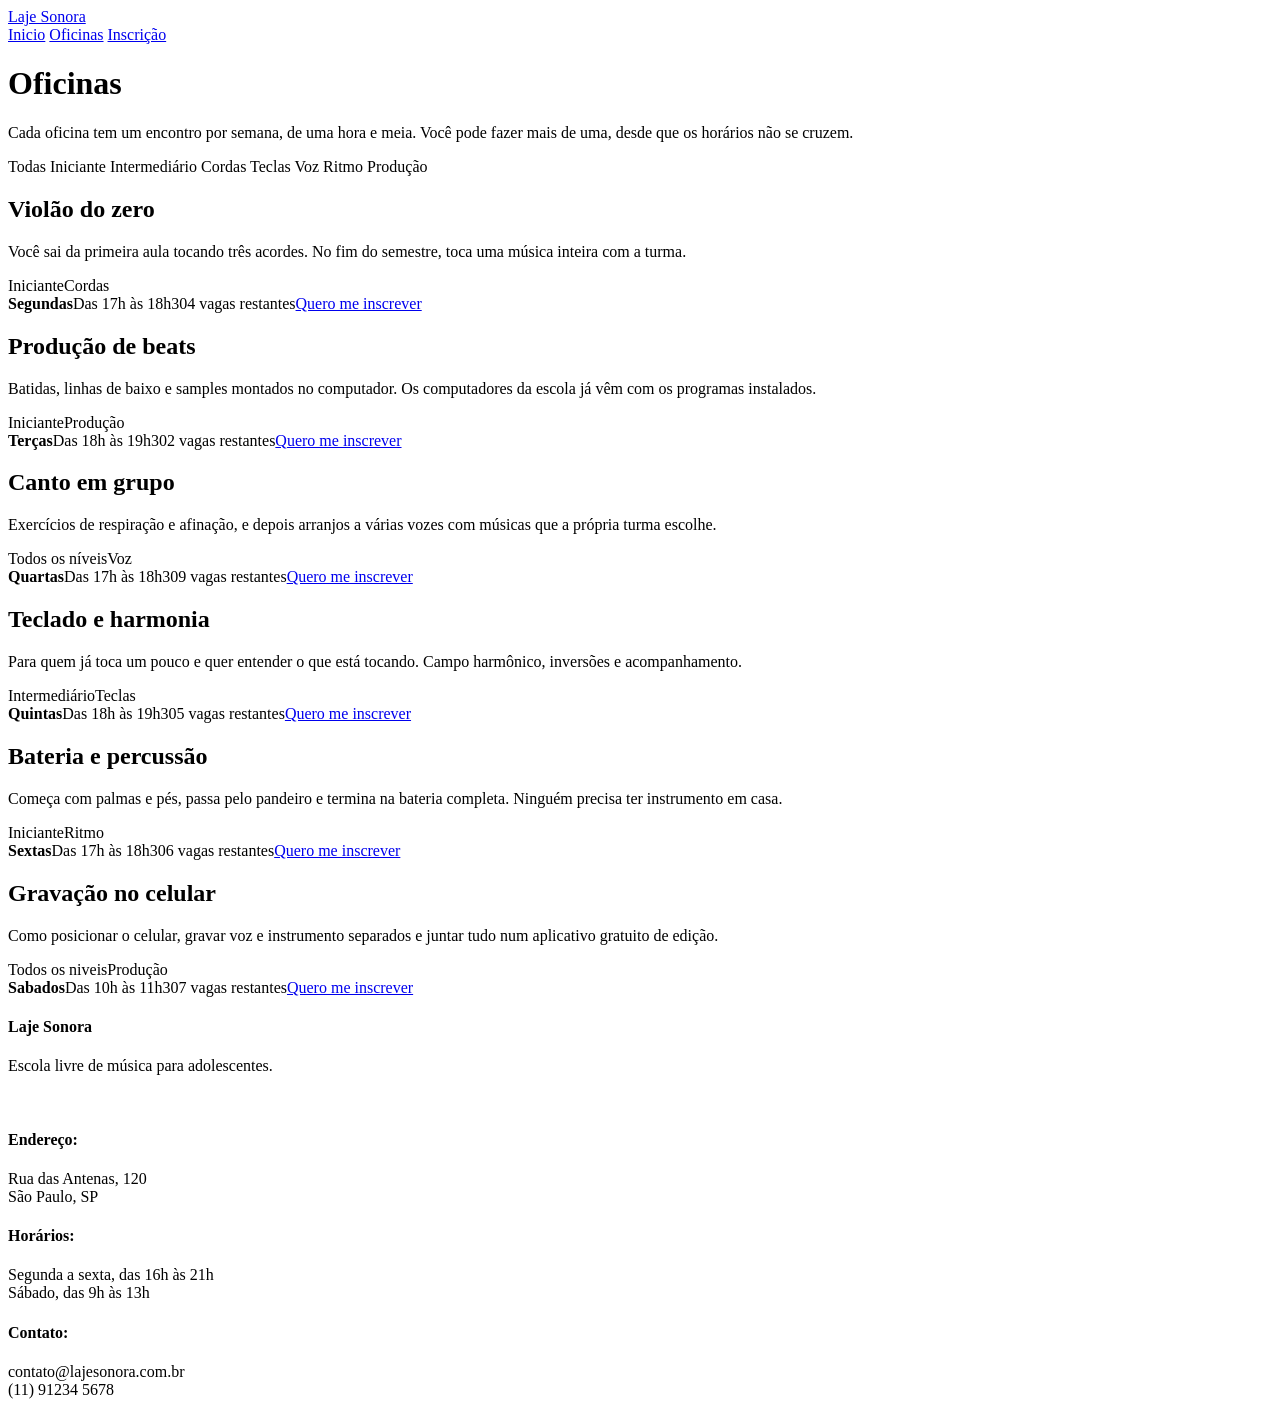
==== oficinas.html @ 93bc0d86 "Página inicial pronta" ====
<!DOCTYPE html>
<html lang="pt-BR">

<head>
    <meta charset="UTF-8">
    <meta name="viewport" content="width=device-width, initial-scale=1.0">
    <link rel="preconnect" href="https://fonts.googleapis.com">
    <link rel="preconnect" href="https://fonts.gstatic.com" crossorigin>
    <link
        href="https://fonts.googleapis.com/css2?family=Archivo:ital,wght@0,100..900;1,100..900&family=Big+Shoulders:opsz,wght@10..72,100..900&display=swap"
        rel="stylesheet">
    <link rel="stylesheet" href="oficinas.css">
    <title>Laje Sonora | Oficinas</title>
</head>

<body>
    <header class="conteudo topo">
        <a href="index.html" class="logo">Laje Sonora</a>
        <nav class="menu">
            <a href="index.html">Inicio</a>
            <a href="oficinas.html" class="atual">Oficinas</a>
            <a href="inscricao.html">Inscrição</a>
        </nav>
    </header>
    <main class="conteudo">
        <h1 class="titulo-pagina">Oficinas</h1>
        <p class="subtitulo-pagina">Cada oficina tem um encontro por semana, de uma hora e meia. Você pode fazer mais de uma, desde que os horários não se cruzem.</p>
        <div class="filtros">
            <span class="filtro ativo">Todas</span>
            <span class="filtro">Iniciante</span>
            <span class="filtro">Intermediário</span>
            <span class="filtro">Cordas</span>
            <span class="filtro">Teclas</span>
            <span class="filtro">Voz</span>
            <span class="filtro">Ritmo</span>
            <span class="filtro">Produção</span>
            <div class="lista">
                <article class="oficina">
                    <div class="foto foto-azul"></div>
                    <div class="oficina-texto"><h2>Violão do zero</h2><p>Você sai da primeira aula tocando três acordes. No fim do semestre, toca uma música inteira com a turma.</p></div>
                    <div class="etiquetas"> <span class="etiqueta">Iniciante</span><span class="etiqueta">Cordas</span></div>
                    <div class="oficina-detalhes"><strong>Segundas</strong><span>Das 17h às 18h30</span><span>4 vagas restantes</span><a href="inscricao.html">Quero me inscrever</a></div>
                </article>
                <article class="oficina">
                    <div class="foto foto-amarela"></div>
                    <div class="oficina-texto"><h2>Produção de beats</h2><p>Batidas, linhas de baixo e samples montados no computador. Os computadores da escola já vêm com os programas instalados.</p></div>
                    <div class="etiquetas"> <span class="etiqueta">Iniciante</span><span class="etiqueta">Produção</span></div>
                    <div class="oficina-detalhes"><strong>Terças</strong><span>Das 18h às 19h30</span><span>2 vagas restantes</span><a href="inscricao.html">Quero me inscrever</a></div>
                </article>
                <article class="oficina">
                    <div class="foto foto-tinta"></div>
                    <div class="oficina-texto"><h2>Canto em grupo</h2><p>Exercícios de respiração e afinação, e depois arranjos a várias vozes com músicas que a própria turma escolhe.</p></div>
                    <div class="etiquetas"> <span class="etiqueta">Todos os níveis</span><span class="etiqueta">Voz</span></div>
                    <div class="oficina-detalhes"><strong>Quartas</strong><span>Das 17h às 18h30</span><span>9 vagas restantes</span><a href="inscricao.html">Quero me inscrever</a></div>
                </article>
                <article class="oficina">
                    <div class="foto"></div>
                    <div class="oficina-texto"><h2>Teclado e harmonia</h2><p>Para quem já toca um pouco e quer entender o que está tocando. Campo harmônico, inversões e acompanhamento.</p></div>
                    <div class="etiquetas"> <span class="etiqueta">Intermediário</span><span class="etiqueta">Teclas</span></div>
                    <div class="oficina-detalhes"><strong>Quintas</strong><span>Das 18h às 19h30</span><span>5 vagas restantes</span><a href="inscricao.html">Quero me inscrever</a></div>
                </article>
                <article class="oficina">
                    <div class="foto foto-azul"></div>
                    <div class="oficina-texto"><h2>Bateria e percussão</h2><p>Começa com palmas e pés, passa pelo pandeiro e termina na bateria completa. Ninguém precisa ter instrumento em casa.</p></div>
                    <div class="etiquetas"> <span class="etiqueta">Iniciante</span><span class="etiqueta">Ritmo</span></div>
                    <div class="oficina-detalhes"><strong>Sextas</strong><span>Das 17h às 18h30</span><span>6 vagas restantes</span><a href="inscricao.html">Quero me inscrever</a></div>
                </article>
                <article class="oficina">
                    <div class="foto foto-amarela"></div>
                    <div class="oficina-texto"><h2>Gravação no celular</h2><p>Como posicionar o celular, gravar voz e instrumento separados e juntar tudo num aplicativo gratuito de edição.</p></div>
                    <div class="etiquetas"> <span class="etiqueta">Todos os niveis</span><span class="etiqueta">Produção</span></div>
                    <div class="oficina-detalhes"><strong>Sabados</strong><span>Das 10h às 11h30</span><span>7 vagas restantes</span><a href="inscricao.html">Quero me inscrever</a></div>
                </article>
            </div>

        </div>
        
            </main>
            <footer class="rodape">
                <div class="conteudo rodape-colunas">
                    <div class="rodape-coluna">
                        <h4>Laje Sonora</h4>
                        <p>Escola livre de música para adolescentes.</p>
                    </div>
                    <br>
                    <div class="rodape-coluna">
                        <h4>Endereço:</h4>
                        <p>Rua das Antenas, 120 <br> São Paulo, SP</p>
                    </div>            
                    <div class="rodape-coluna">
                        <h4>Horários:</h4>
                        <p>Segunda a sexta, das 16h às 21h <br> Sábado, das 9h às 13h</p>
                    </div>            
                    <div class="rodape-coluna">
                        <h4>Contato:</h4>
                        <p>contato@lajesonora.com.br <br> (11) 91234 5678</p>
                    </div>            
                </div>
            </footer>
        </body>
        </html>
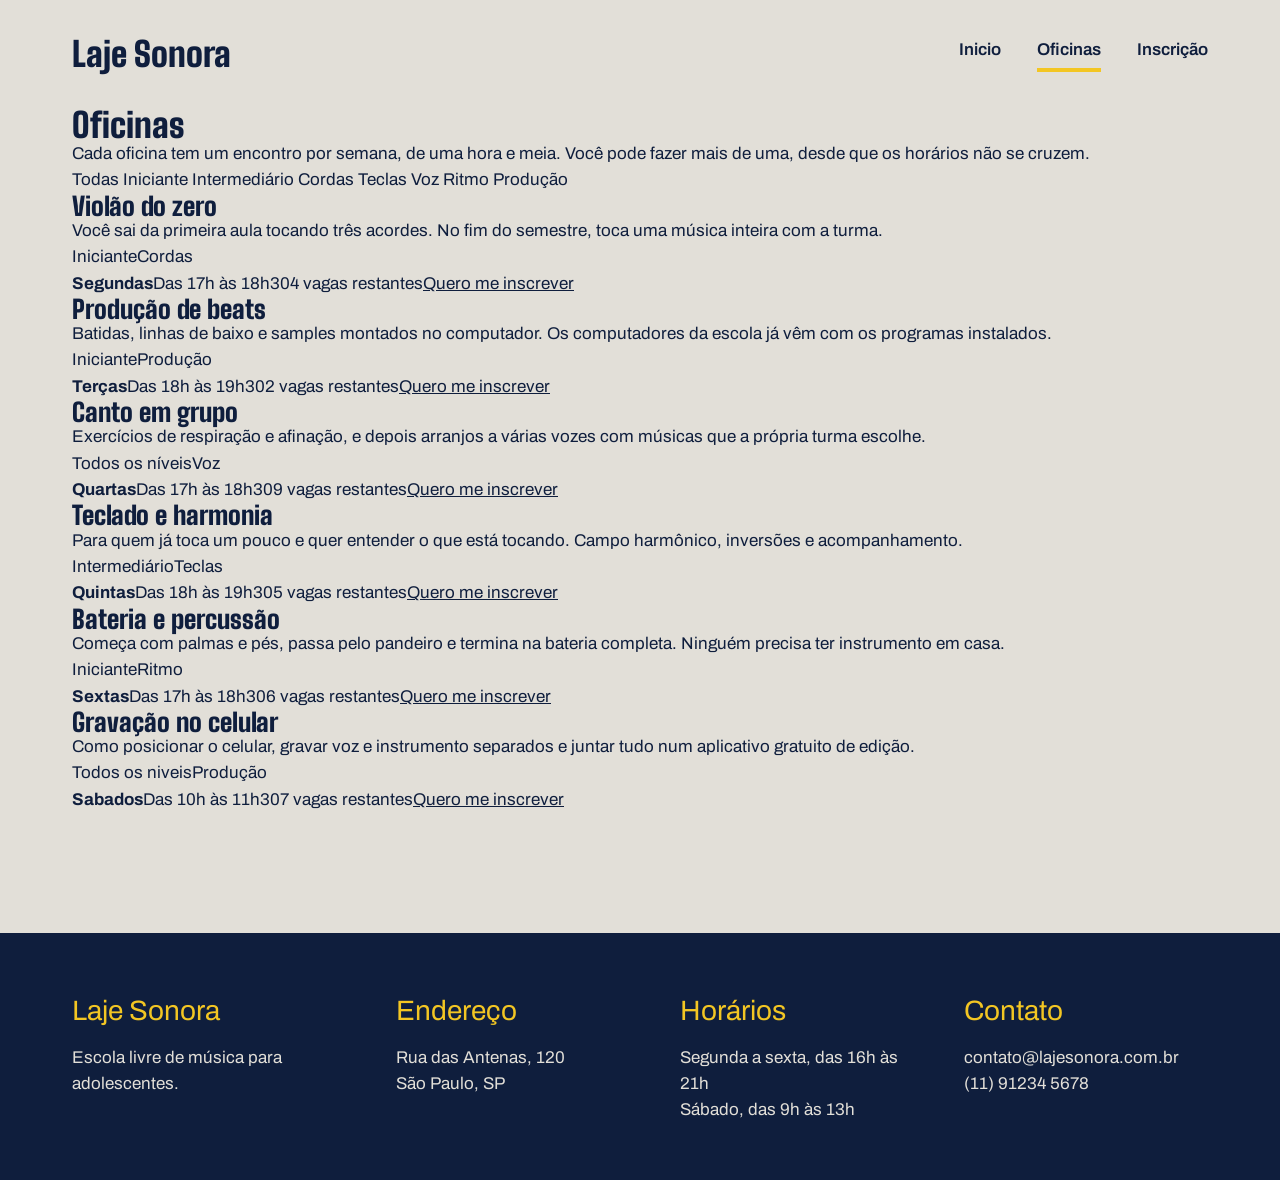
==== commit f259ac9f: "HTML da página de oficinas" ====
--- a/oficinas.html
+++ b/oficinas.html
@@ -84,15 +84,15 @@
                     </div>
                     <br>
                     <div class="rodape-coluna">
-                        <h4>Endereço:</h4>
+                        <h4>Endereço</h4>
                         <p>Rua das Antenas, 120 <br> São Paulo, SP</p>
                     </div>            
                     <div class="rodape-coluna">
-                        <h4>Horários:</h4>
+                        <h4>Horários</h4>
                         <p>Segunda a sexta, das 16h às 21h <br> Sábado, das 9h às 13h</p>
                     </div>            
                     <div class="rodape-coluna">
-                        <h4>Contato:</h4>
+                        <h4>Contato</h4>
                         <p>contato@lajesonora.com.br <br> (11) 91234 5678</p>
                     </div>            
                 </div>
--- a/oficinas.css
+++ b/oficinas.css
@@ -0,0 +1,112 @@
+* {
+    margin: 0;
+    padding: 0;
+    box-sizing: border-box;
+}
+
+:root {
+    --concreto: #E2DFD8;
+    --concreto-escuro: #CBC7BE;
+    --tinta: #0F1E3D;
+    --caixa-dagua: #1F5FBF;
+    --fita: #F3C623;
+    --branco: #FFFFFF;
+
+    --fonte-cartaz: "Big Shoulders", "Arial Narrow", sans-serif;
+    --fonte-texto: "Archivo", Arial, sans-serif;
+}
+
+body {
+    background-color: var(--concreto);
+    color: var(--tinta);
+    font-family: var(--fonte-texto);
+    font-size: 17px;
+    line-height: 1.55;
+}
+
+a {
+    color: inherit;
+}
+
+h1, h2, h3 {
+    font-family: var(--fonte-cartaz);
+    font-weight: 900;
+    line-height: 0.95;
+}
+
+.conteudo {
+    max-width: 1200px;
+    margin-inline: auto;
+    padding-inline: 32px;
+}
+
+.topo {
+    padding-block: 28px;
+    display: flex;
+    justify-content: space-between;
+    align-items: center;
+}
+
+.logo {
+    font-family: var(--fonte-cartaz);
+    font-size: 34px;
+    font-weight: 900;
+    text-decoration: none;
+}
+
+.menu {
+    display: flex;
+    gap: 36px;
+}
+
+.menu a {
+    font-weight: 600;
+    text-decoration: none;
+    padding-bottom: 4px;
+    border-bottom: 4px solid transparent;
+}
+
+.menu a:hover {
+    border-bottom-color: var(--tinta);
+}
+
+.menu a.atual {
+    border-bottom-color: var(--fita);
+}
+.rodape {
+    margin-top: 120px;
+    background: var(--tinta);
+    color: var(--concreto);
+    padding-block: 56px;
+}
+
+.rodape-colunas {
+    display: flex;
+    gap: 40px;
+}
+
+.rodape-coluna {
+    flex: 1;
+}
+
+.rodape h4 {
+    font: var(--fonte-cartaz);
+    font-size: 28px;
+    color: var(--fita);
+    margin-bottom: 12px;
+}
+.foto {
+    background-color: var(--concreto-escuro);
+}
+
+.foto-azul {
+    background-color: var(--caixa-dagua);
+}
+
+.foto-amarela {
+    background-color: var(--fita);
+}
+
+.foto-tinta {
+    background-color: var(--tinta);
+}
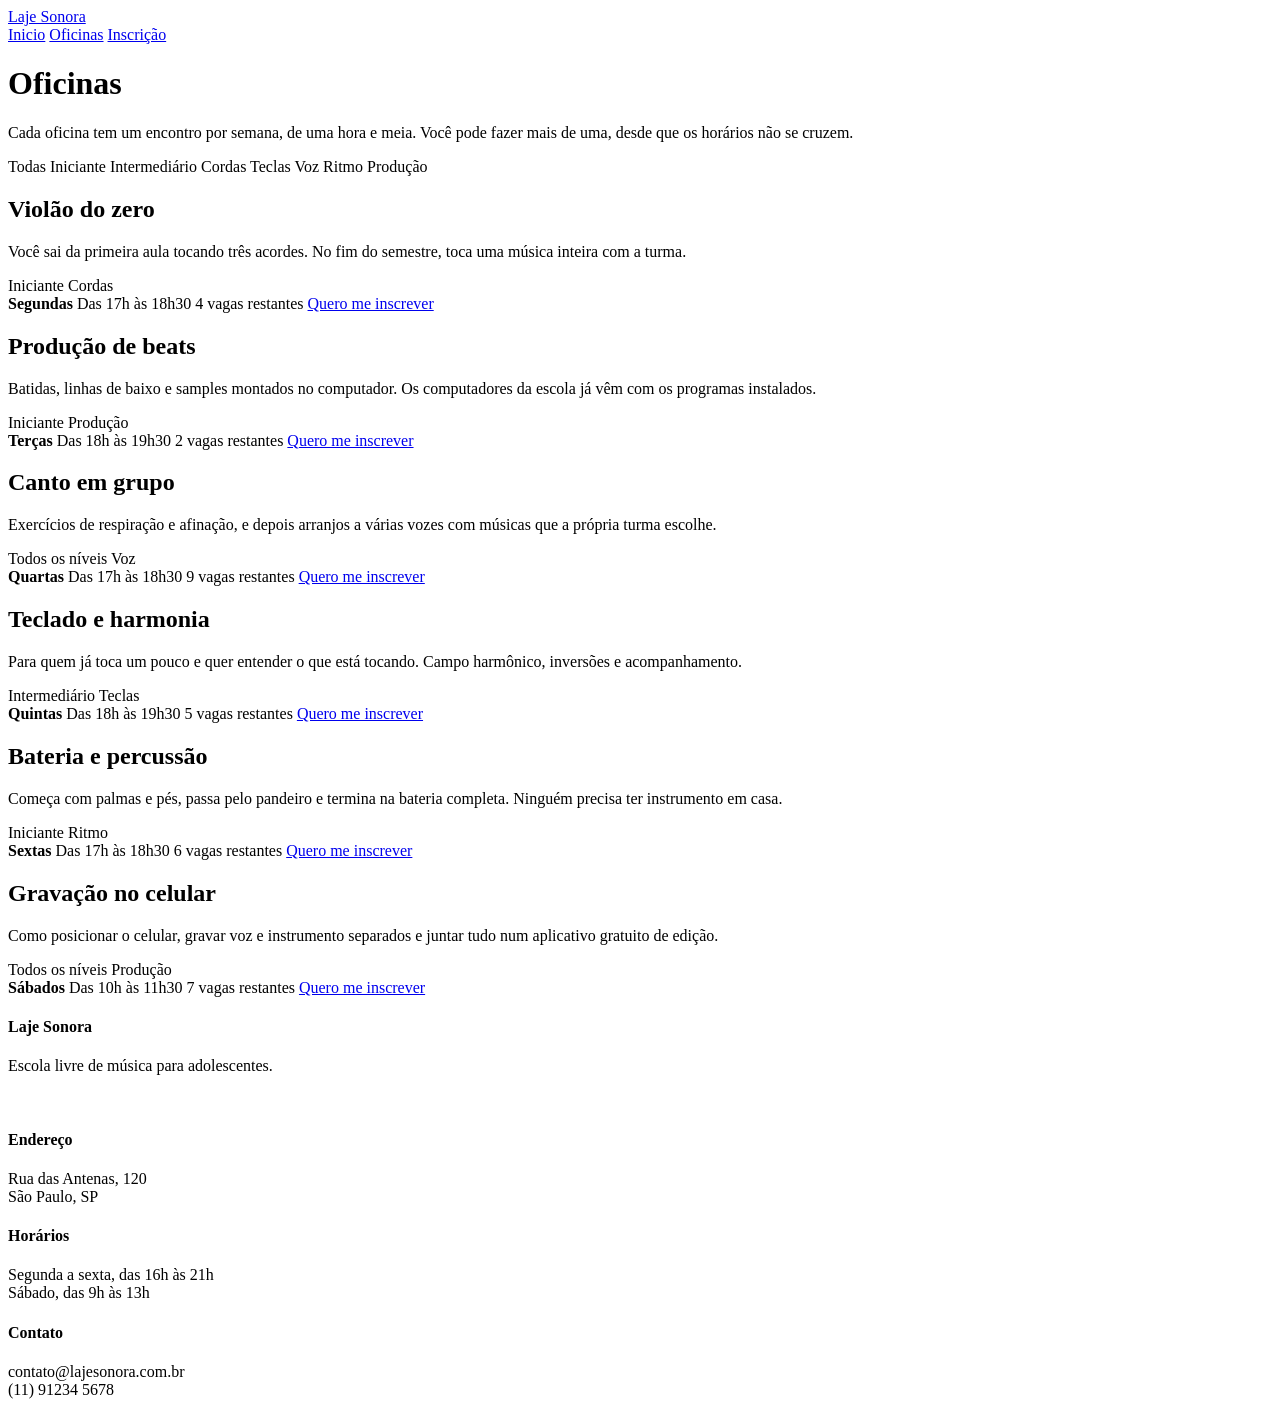
==== commit 86048de5: "Correção HTML oficinas" ====
--- a/oficinas.html
+++ b/oficinas.html
@@ -37,45 +37,109 @@
             <div class="lista">
                 <article class="oficina">
                     <div class="foto foto-azul"></div>
-                    <div class="oficina-texto"><h2>Violão do zero</h2><p>Você sai da primeira aula tocando três acordes. No fim do semestre, toca uma música inteira com a turma.</p></div>
-                    <div class="etiquetas"> <span class="etiqueta">Iniciante</span><span class="etiqueta">Cordas</span></div>
-                    <div class="oficina-detalhes"><strong>Segundas</strong><span>Das 17h às 18h30</span><span>4 vagas restantes</span><a href="inscricao.html">Quero me inscrever</a></div>
+                    <div class="oficina-texto">
+                        <h2>Violão do zero</h2>
+                        <p>Você sai da primeira aula tocando três acordes. No fim do semestre, toca uma música inteira com a turma.</p>
+                        <div class="etiquetas">
+                            <span class="etiqueta">Iniciante</span>
+                            <span class="etiqueta">Cordas</span>
+                        </div>
+                    </div>
+                    <div class="oficina-detalhes">
+                        <strong>Segundas</strong>
+                        <span>Das 17h às 18h30</span>
+                        <span>4 vagas restantes</span>
+                        <a href="./inscricao.html">Quero me inscrever</a>
+                    </div>
                 </article>
                 <article class="oficina">
                     <div class="foto foto-amarela"></div>
-                    <div class="oficina-texto"><h2>Produção de beats</h2><p>Batidas, linhas de baixo e samples montados no computador. Os computadores da escola já vêm com os programas instalados.</p></div>
-                    <div class="etiquetas"> <span class="etiqueta">Iniciante</span><span class="etiqueta">Produção</span></div>
-                    <div class="oficina-detalhes"><strong>Terças</strong><span>Das 18h às 19h30</span><span>2 vagas restantes</span><a href="inscricao.html">Quero me inscrever</a></div>
+                    <div class="oficina-texto">
+                        <h2>Produção de beats</h2>
+                        <p>Batidas, linhas de baixo e samples montados no computador. Os computadores da escola já vêm com os programas instalados.</p>
+                        <div class="etiquetas">
+                            <span class="etiqueta">Iniciante</span>
+                            <span class="etiqueta">Produção</span>
+                        </div>
+                    </div>
+                    <div class="oficina-detalhes">
+                        <strong>Terças</strong>
+                        <span>Das 18h às 19h30</span>
+                        <span>2 vagas restantes</span>
+                        <a href="./inscricao.html">Quero me inscrever</a>
+                    </div>
                 </article>
                 <article class="oficina">
                     <div class="foto foto-tinta"></div>
-                    <div class="oficina-texto"><h2>Canto em grupo</h2><p>Exercícios de respiração e afinação, e depois arranjos a várias vozes com músicas que a própria turma escolhe.</p></div>
-                    <div class="etiquetas"> <span class="etiqueta">Todos os níveis</span><span class="etiqueta">Voz</span></div>
-                    <div class="oficina-detalhes"><strong>Quartas</strong><span>Das 17h às 18h30</span><span>9 vagas restantes</span><a href="inscricao.html">Quero me inscrever</a></div>
+                    <div class="oficina-texto">
+                        <h2>Canto em grupo</h2>
+                        <p>Exercícios de respiração e afinação, e depois arranjos a várias vozes com músicas que a própria turma escolhe.</p>
+                        <div class="etiquetas">
+                            <span class="etiqueta">Todos os níveis</span>
+                            <span class="etiqueta">Voz</span>
+                        </div>
+                    </div>
+                    <div class="oficina-detalhes">
+                        <strong>Quartas</strong>
+                        <span>Das 17h às 18h30</span>
+                        <span>9 vagas restantes</span>
+                        <a href="./inscricao.html">Quero me inscrever</a>
+                    </div>
                 </article>
                 <article class="oficina">
                     <div class="foto"></div>
-                    <div class="oficina-texto"><h2>Teclado e harmonia</h2><p>Para quem já toca um pouco e quer entender o que está tocando. Campo harmônico, inversões e acompanhamento.</p></div>
-                    <div class="etiquetas"> <span class="etiqueta">Intermediário</span><span class="etiqueta">Teclas</span></div>
-                    <div class="oficina-detalhes"><strong>Quintas</strong><span>Das 18h às 19h30</span><span>5 vagas restantes</span><a href="inscricao.html">Quero me inscrever</a></div>
+                    <div class="oficina-texto">
+                        <h2>Teclado e harmonia</h2>
+                        <p>Para quem já toca um pouco e quer entender o que está tocando. Campo harmônico, inversões e acompanhamento.</p>
+                        <div class="etiquetas">
+                            <span class="etiqueta">Intermediário</span>
+                            <span class="etiqueta">Teclas</span>
+                        </div>
+                    </div>
+                    <div class="oficina-detalhes">
+                        <strong>Quintas</strong>
+                        <span>Das 18h às 19h30</span>
+                        <span>5 vagas restantes</span>
+                        <a href="./inscricao.html">Quero me inscrever</a>
+                    </div>
                 </article>
                 <article class="oficina">
                     <div class="foto foto-azul"></div>
-                    <div class="oficina-texto"><h2>Bateria e percussão</h2><p>Começa com palmas e pés, passa pelo pandeiro e termina na bateria completa. Ninguém precisa ter instrumento em casa.</p></div>
-                    <div class="etiquetas"> <span class="etiqueta">Iniciante</span><span class="etiqueta">Ritmo</span></div>
-                    <div class="oficina-detalhes"><strong>Sextas</strong><span>Das 17h às 18h30</span><span>6 vagas restantes</span><a href="inscricao.html">Quero me inscrever</a></div>
+                    <div class="oficina-texto">
+                        <h2>Bateria e percussão</h2>
+                        <p>Começa com palmas e pés, passa pelo pandeiro e termina na bateria completa. Ninguém precisa ter instrumento em casa.</p>
+                        <div class="etiquetas">
+                            <span class="etiqueta">Iniciante</span>
+                            <span class="etiqueta">Ritmo</span>
+                        </div>
+                    </div>
+                    <div class="oficina-detalhes">
+                        <strong>Sextas</strong>
+                        <span>Das 17h às 18h30</span>
+                        <span>6 vagas restantes</span>
+                        <a href="./inscricao.html">Quero me inscrever</a>
+                    </div>
                 </article>
                 <article class="oficina">
                     <div class="foto foto-amarela"></div>
-                    <div class="oficina-texto"><h2>Gravação no celular</h2><p>Como posicionar o celular, gravar voz e instrumento separados e juntar tudo num aplicativo gratuito de edição.</p></div>
-                    <div class="etiquetas"> <span class="etiqueta">Todos os niveis</span><span class="etiqueta">Produção</span></div>
-                    <div class="oficina-detalhes"><strong>Sabados</strong><span>Das 10h às 11h30</span><span>7 vagas restantes</span><a href="inscricao.html">Quero me inscrever</a></div>
+                    <div class="oficina-texto">
+                        <h2>Gravação no celular</h2>
+                        <p>Como posicionar o celular, gravar voz e instrumento separados e juntar tudo num aplicativo gratuito de edição.</p>
+                        <div class="etiquetas">
+                            <span class="etiqueta">Todos os níveis</span>
+                            <span class="etiqueta">Produção</span>
+                        </div>
+                    </div>
+                    <div class="oficina-detalhes">
+                        <strong>Sábados</strong>
+                        <span>Das 10h às 11h30</span>
+                        <span>7 vagas restantes</span>
+                        <a href="./inscricao.html">Quero me inscrever</a>
+                    </div>
                 </article>
             </div>
-
         </div>
-        
-            </main>
+    </main>
             <footer class="rodape">
                 <div class="conteudo rodape-colunas">
                     <div class="rodape-coluna">
